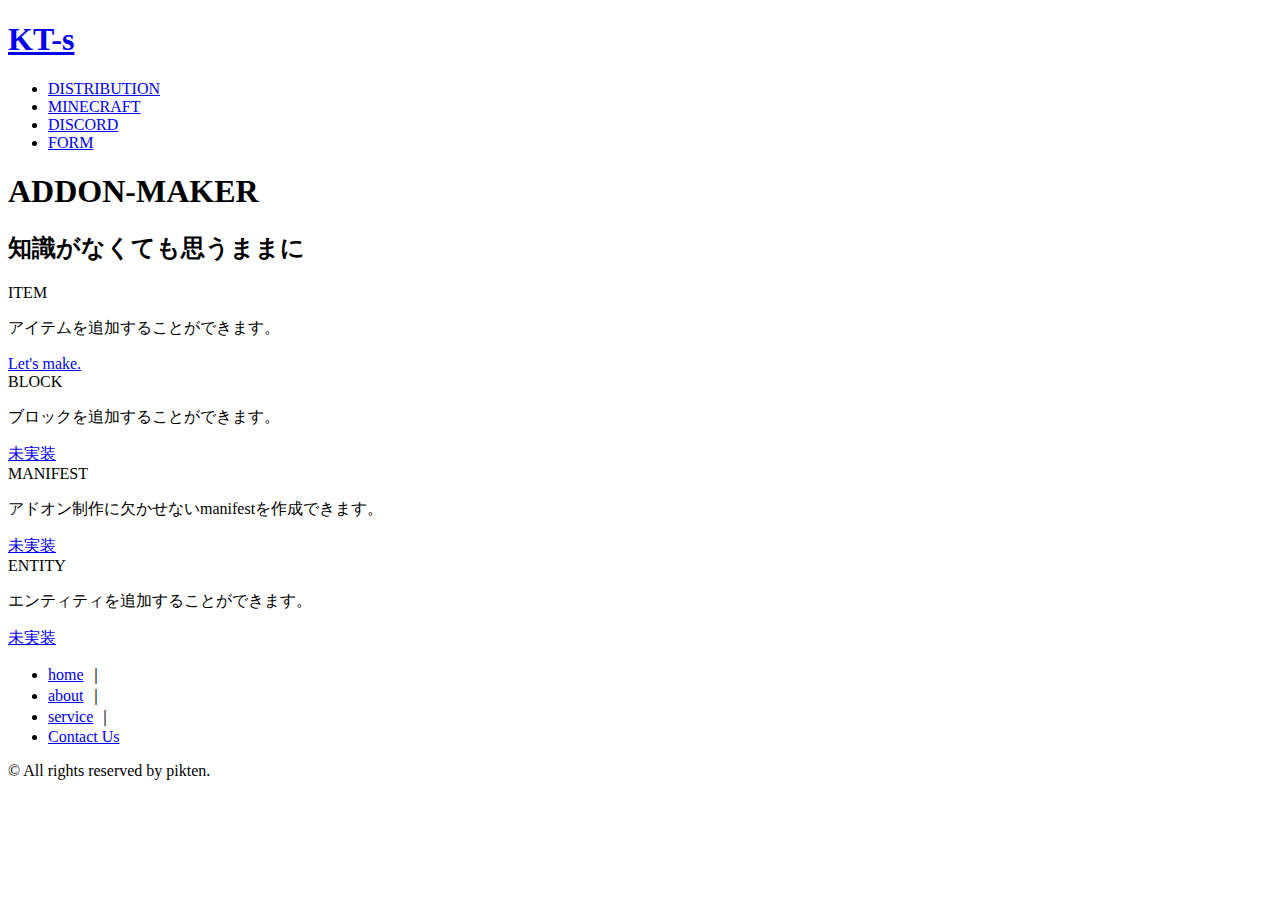
==== minecraft/addon-maker/index.html @ 954d1595 "Create index.html" ====
<!DOCTYPE html>
<html>
  <head>
        <link rel="stylesheet" href="../css/minecraft.css">
        <link href="https://use.fontawesome.com/releases/v5.6.1/css/all.css" rel="stylesheet">
    <title>KT-s｜ADDON-MAKER</title>
  </head>
  <!-- ヘッダー -->
  <header>
    <h1 class="header">
      <a href="/">KT-s</a>
    </h1>
    <nav class="pc-nav">
      <ul>
        <li><a href="discription/index.html">DISTRIBUTION<a></li>
        <li><a href="minecraft/index.html">MINECRAFT</a></li>
        <li><a href="discord/index.html">DISCORD</a></li>
        <li><a href="form/index.html">FORM</a></li>
    </nav>
  </header>
  <body>
    <!--タイトル-->
    <div class="logo">
      <h1>ADDON-MAKER</h1>
      <h2>知識がなくても思うままに</h2>
    </div>
<div class="box1">
    <span class="box-title">ITEM</span>
    <p>アイテムを追加することができます。</p>
  <a href="item/index.html" class="btn-gradient-3d-simple">Let's make.</a>
</div>
    <div class="box2">
    <span class="box-title">BLOCK</span>
    <p>ブロックを追加することができます。</p>
      <a href="#" class="btn-gradient-3d-simple">未実装</a>
</div>
    <div class="box3">
    <span class="box-title">MANIFEST</span>
    <p>アドオン制作に欠かせないmanifestを作成できます。</p>
      <a href="#" class="btn-gradient-3d-simple">未実装</a>
</div>
    <div class="box4">
    <span class="box-title">ENTITY</span>
    <p>エンティティを追加することができます。</p>
      <a href="#" class="btn-gradient-3d-simple">未実装</a>
</div>
  </body>
      <footer>
        <ul class="footer-menu">
          <li><a href="#">home</a> ｜</li>
          <li><a href="#">about</a> ｜</li>
          <li><a href="#">service</a> ｜</li>
          <li><a href="#">Contact Us</a></li>
    </ul>
    <p>© All rights reserved by pikten.</p>
      </footer>
</html>
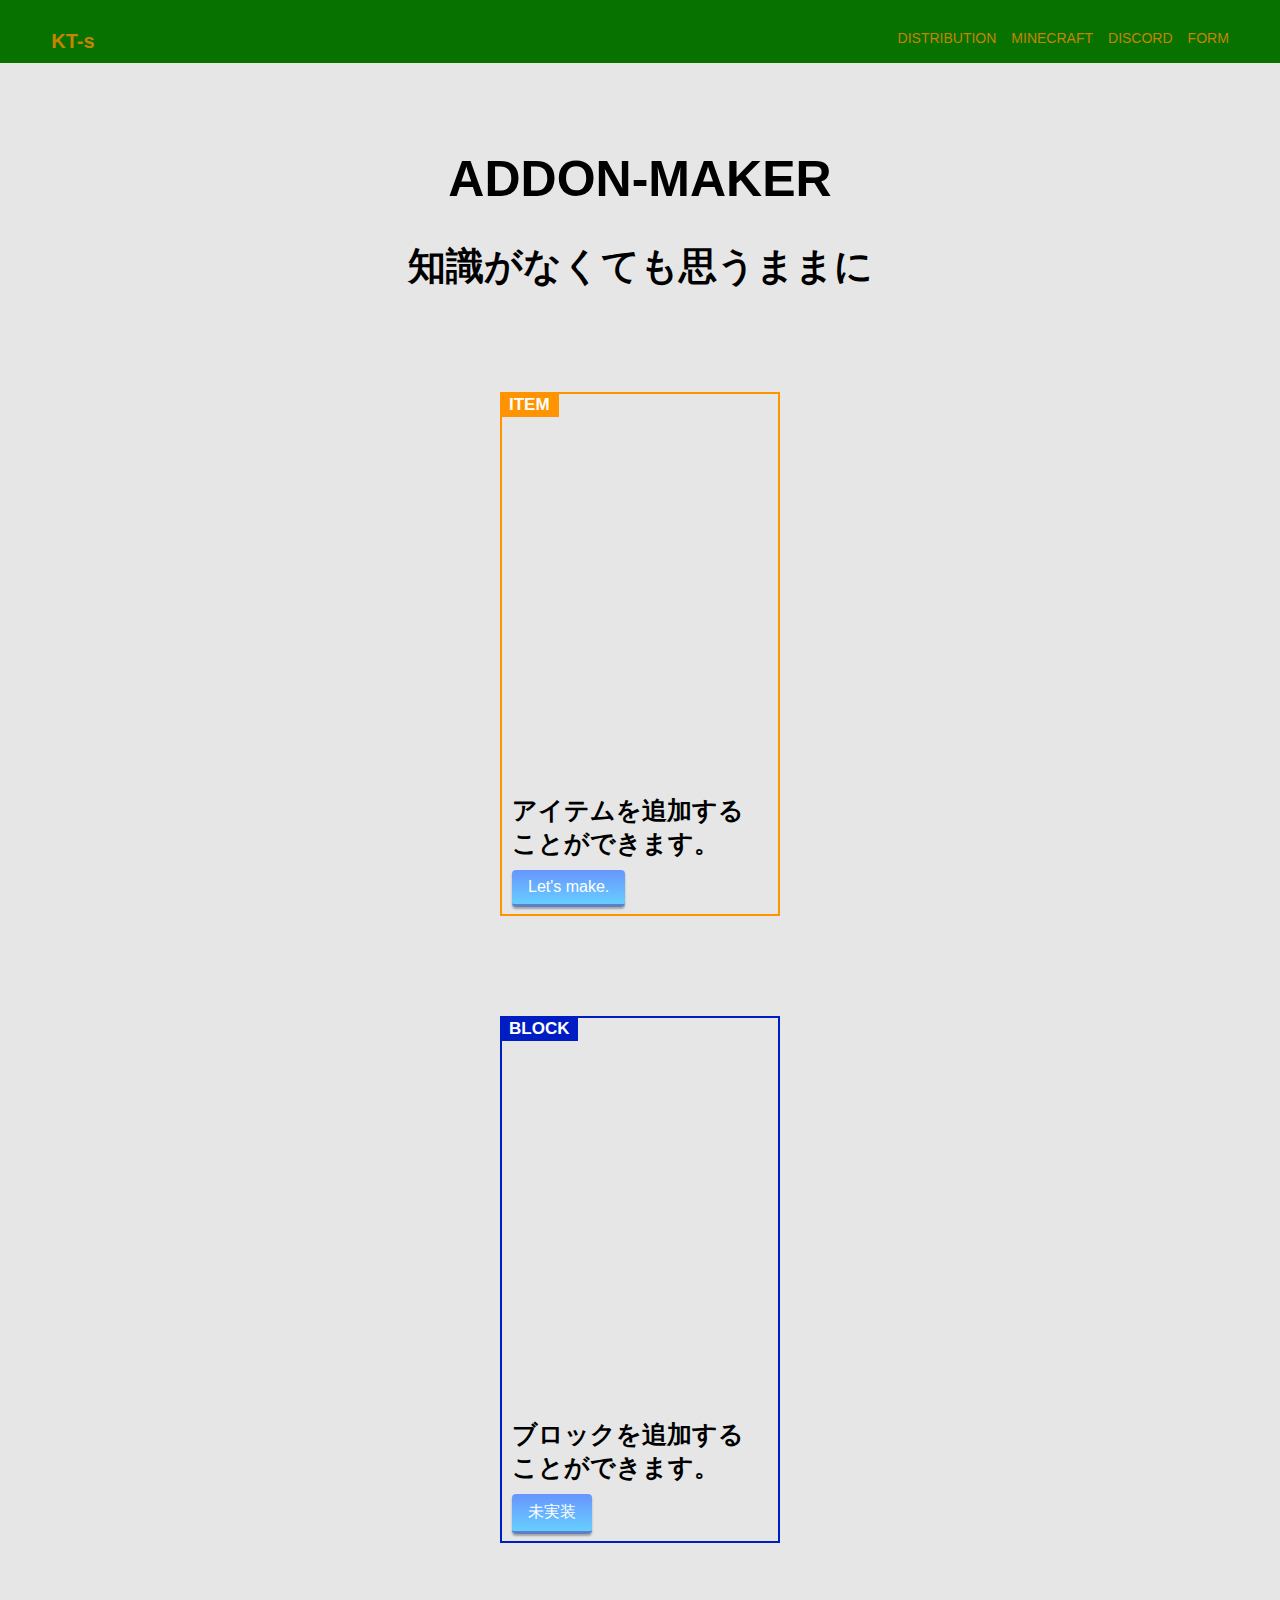
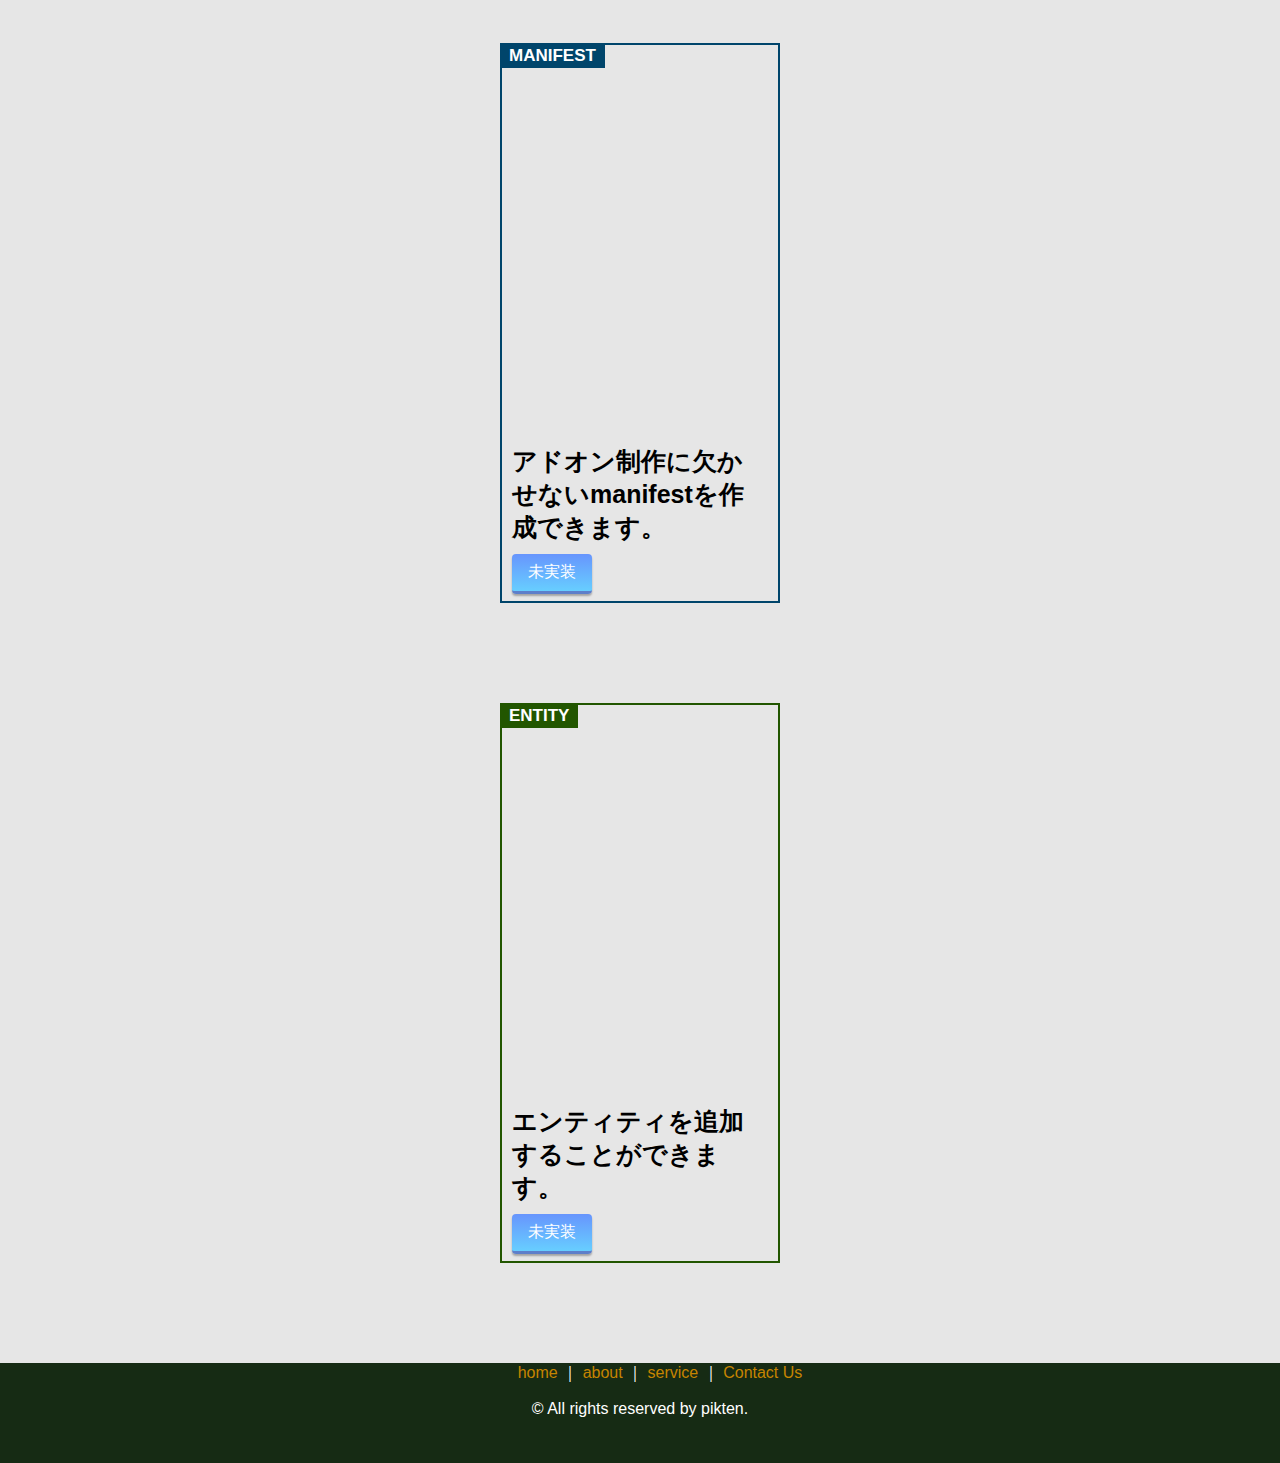
==== commit 8e85fea1: "Update index.html" ====
--- a/minecraft/addon-maker/index.html
+++ b/minecraft/addon-maker/index.html
@@ -1,7 +1,7 @@
 <!DOCTYPE html>
 <html>
   <head>
-        <link rel="stylesheet" href="../css/minecraft.css">
+        <link rel="stylesheet" href="../../css/addon-maker.css">
         <link href="https://use.fontawesome.com/releases/v5.6.1/css/all.css" rel="stylesheet">
     <title>KT-s｜ADDON-MAKER</title>
   </head>
--- a/css/addon-maker.css
+++ b/css/addon-maker.css
@@ -0,0 +1,190 @@
+* {
+   box-sizing: border-box;
+}
+
+body {
+   margin: 0;
+   padding: 0;
+   font-family: "Hiragino Kaku Gothic Pro", "ヒラギノ角ゴ Pro W3", メイリオ, Meiryo, "ＭＳ Ｐゴシック", "Helvetica Neue", Helvetica, Arial, sans-serif;
+   background-color: #e6e6e6;
+}
+
+header {
+  z-index: 1;
+  width: 100%;
+  background-color: #077200;
+  padding: 30px 4% 10px;
+  position: fixed;
+  top: 0;
+  display: flex;
+  aligh-items: center;
+}
+
+.header {
+  margin: 0;
+  padding: 0;
+  font-size: 20px;
+}
+
+a {
+  text-decoration: none;
+  color: #c68400;
+}
+
+.pc-nav ul {
+  list-style: none;
+  margin: 0;
+  display: flex;
+}
+
+.pc-nav li {
+  margin: 0 0 0 15px;
+  font-size: 14px
+}
+
+nav {
+  margin: 0 0 0 auto;
+}
+
+.logo {
+  margin-top: 150px;
+  text-align: center;
+  font-size: 25px;
+}
+
+.box1 {
+    position: relative;
+    margin: 100px 500px;
+    padding: 400px 10px 7px;
+    border: solid 2px #ff9400;
+}
+.box1 .box-title {
+    position: absolute;
+    display: inline-block;
+    top: -2px;
+    left: -2px;
+    padding: 0 9px;
+    height: 25px;
+    line-height: 25px;
+    font-size: 17px;
+    background: #ff9400;
+    color: #ffffff;
+    font-weight: bold;
+}
+.box1 p {
+    margin: 0; 
+    padding-bottom: 10px;
+  font-size: 25px;
+  font-weight: bold;
+}
+
+.box2 {
+    position: relative;
+    margin: 100px 500px;
+    padding: 400px 10px 7px;
+    border: solid 2px #001dc4;
+}
+.box2 .box-title {
+    position: absolute;
+    display: inline-block;
+    top: -2px;
+    left: -2px;
+    padding: 0 9px;
+    height: 25px;
+    line-height: 25px;
+    font-size: 17px;
+    background: #001dc4;
+    color: #ffffff;
+    font-weight: bold;
+}
+
+.box2 p {
+    margin: 0; 
+padding-bottom: 10px;
+  font-size: 25px;
+  font-weight: bold;
+}
+
+.box3 {
+    position: relative;
+    margin: 100px 500px;
+    padding: 400px 10px 7px;
+    border: solid 2px #00456b;
+}
+.box3 .box-title {
+    position: absolute;
+    display: inline-block;
+    top: -2px;
+    left: -2px;
+    padding: 0 9px;
+    height: 25px;
+    line-height: 25px;
+    font-size: 17px;
+    background: #00456b;
+    color: #ffffff;
+    font-weight: bold;
+}
+
+.box3 p {
+    margin: 0; 
+  padding-bottom: 10px;
+  font-size: 25px;
+  font-weight: bold;
+}
+
+.box4 {
+    position: relative;
+    margin: 100px 500px;
+    padding: 400px 10px 7px;
+    border: solid 2px #225600;
+}
+.box4 .box-title {
+    position: absolute;
+    display: inline-block;
+    top: -2px;
+    left: -2px;
+    padding: 0 9px;
+    height: 25px;
+    line-height: 25px;
+    font-size: 17px;
+    background: #225600;
+    color: #ffffff;
+    font-weight: bold;
+}
+
+.box4 p {
+    margin: 0; 
+padding-bottom: 10px;
+  font-size: 25px;
+  font-weight: bold;
+}
+
+footer{
+    width: 100%;
+    height: 100px;
+    background-color: #162b14;
+    color: white;
+    text-align: center;
+}
+ul.footer-menu li {
+  display: inline;
+}
+
+.btn-gradient-3d-simple {
+  display: inline-block;
+  padding: 0.5em 1em;
+  text-decoration: none;
+  border-radius: 4px;
+  color: #ffffff;
+  background-image: linear-gradient(#6795fd 0%, #67ceff 100%);
+  box-shadow: 0px 2px 2px rgba(0, 0, 0, 0.29);
+  border-bottom: solid 3px #5e7fca;
+  text-align: center;
+}
+
+.btn-gradient-3d-simple:active {
+  -webkit-transform: translateY(4px);
+  transform: translateY(4px);
+  box-shadow: 0px 0px 1px rgba(0, 0, 0, 0.2);
+  border-bottom: none;
+}
